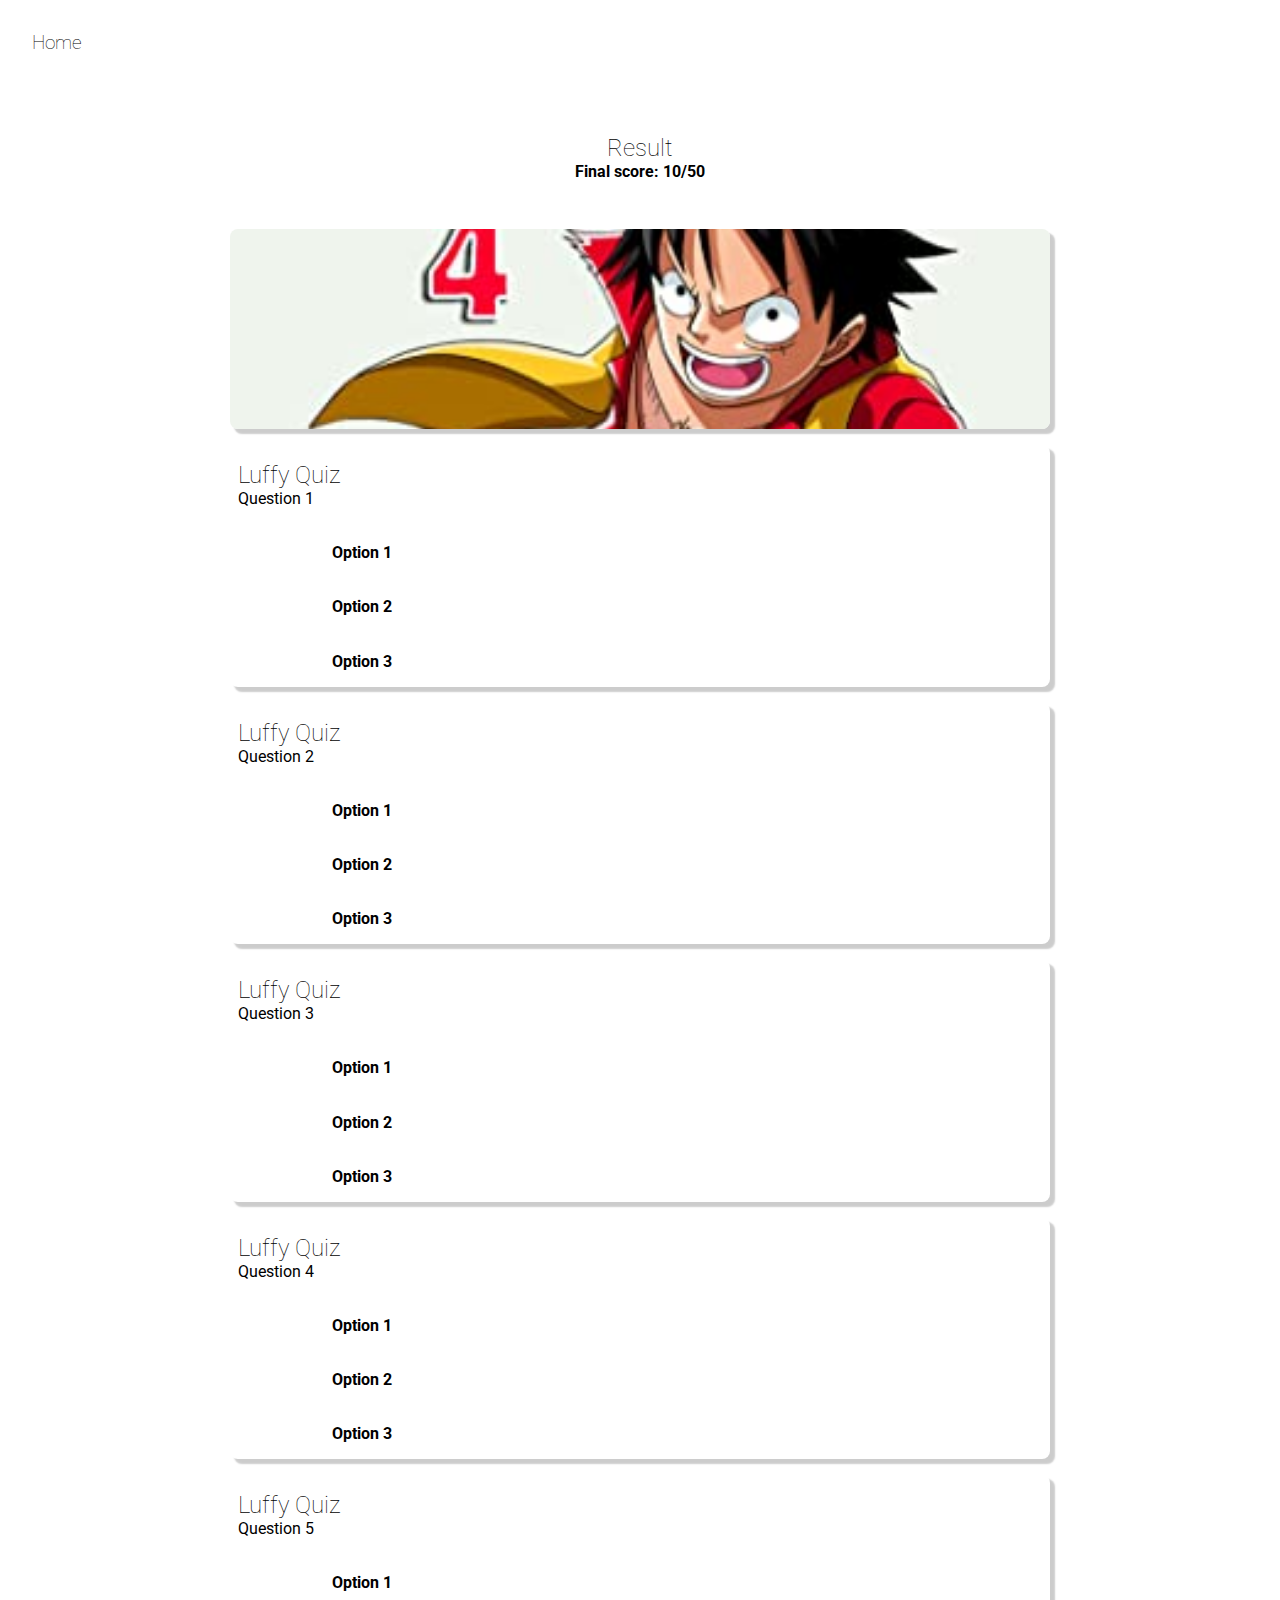
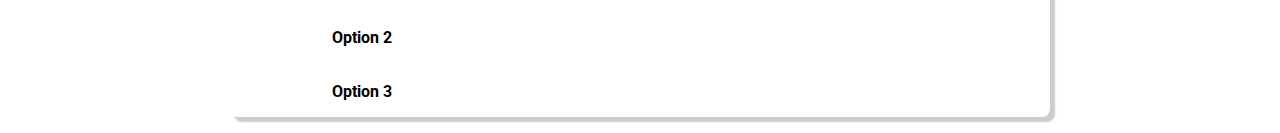
==== Pages/lufy.html @ b2d8ccba "inital commit" ====
<!DOCTYPE html>
<html lang="en">
<head>
    <meta charset="UTF-8">
    <meta http-equiv="X-UA-Compatible" content="IE=edge">
    <meta name="viewport" content="width=device-width, initial-scale=1.0">
    <title>Anime Quiz</title>
    <link rel="stylesheet" href="/CSS/main.css">
    <link rel="stylesheet" href="https://mosaic-ui.netlify.app/css/components.css">
</head>
<body>
    <nav class="nav-home">
        <a href="/Index.html"><h3>Home</h3></a> 
    </nav>
    <div class="container-quiz">
        <div class="quiz-header">
            <h2>Result</h2>
            <h4>Final score: 10/50</h4>
        </div>
        <div class="container-secondary-quiz">
            <div class="quiz-body-center">

                <div class="card-child-quiz ht-200">
                    <img class="card-image-quiz" src="/Assets/Luffy.jpg" alt="Luffy"> 
                </div>

                <div class="card-child-quiz ht-300">
                    <div class="card-quiz-body">
                        <h2>Luffy Quiz</h2>
                        <p>Question 1</p>
                    </div>
                    <div class="quiz-options">
                        <div class="quiz-option-child">Option 1</div>
                        <div class="quiz-option-child">Option 2</div>
                        <div class="quiz-option-child">Option 3</div>
                    </div>
                </div>

                <div class="card-child-quiz ht-300">
                    <div class="card-quiz-body">
                        <h2>Luffy Quiz</h2>
                        <p>Question 2</p>
                    </div>
                    <div class="quiz-options">
                        <div class="quiz-option-child">Option 1</div>
                        <div class="quiz-option-child">Option 2</div>
                        <div class="quiz-option-child">Option 3</div>
                    </div>
                </div>

                <div class="card-child-quiz ht-300">
                    <div class="card-quiz-body">
                        <h2>Luffy Quiz</h2>
                        <p>Question 3</p>
                    </div>
                    <div class="quiz-options">
                        <div class="quiz-option-child">Option 1</div>
                        <div class="quiz-option-child">Option 2</div>
                        <div class="quiz-option-child">Option 3</div>
                    </div>
                </div>

                <div class="card-child-quiz ht-300">
                    <div class="card-quiz-body">
                        <h2>Luffy Quiz</h2>
                        <p>Question 4</p>
                    </div>
                    <div class="quiz-options">
                        <div class="quiz-option-child">Option 1</div>
                        <div class="quiz-option-child">Option 2</div>
                        <div class="quiz-option-child">Option 3</div>
                    </div>
                </div>

                <div class="card-child-quiz ht-300">
                    <div class="card-quiz-body">
                        <h2>Luffy Quiz</h2>
                        <p>Question 5</p>
                    </div>
                    <div class="quiz-options">
                        <div class="quiz-option-child">Option 1</div>
                        <div class="quiz-option-child">Option 2</div>
                        <div class="quiz-option-child">Option 3</div>
                    </div>
                </div>

            </div>
        </div>
    </div>
</body>
</html>
---- CSS/main.css ----
@import url('https://fonts.googleapis.com/css2?family=Roboto:wght@300;500&family=Rowdies:wght@700&family=Shizuru&display=swap');

@import "/CSS/cards.css";

*{
    padding: 0;
    margin: 0;
    font-family: 'Roboto', sans-serif;
}

:root{
    --lt-grey:	#f3f3f3;
    --alice-blue: aliceblue;
    --aqua-blue: aqua;
}

h1, h2, h3{
    font-weight:lighter;
}

a{
    text-decoration: none;
    color: var(--black-color);
}

.nav-home{
    margin-top: 2rem;
    margin-left: 2rem;
    font-weight: 500;
}

.container-quiz{
    width: 100%;
    height: max-content;
}

.container-secondary-quiz{
    margin: auto;
    width: 80%;
    height: max-content;
}

.quiz-header{
    margin: auto;
    width: 80%;
    text-align: center;
    padding: 5rem 3rem 2rem 3rem;
}

.quiz-header h1{
    font-size: 3rem;
}

.quiz-body{
    margin: auto;
    width: 80%;
    height: fit-content;
    display: grid;
    grid-template-columns: repeat(3, 1fr);
    gap: 1rem;
}

.quiz-body-center{
    margin: auto;
    width: 80%;
    height: fit-content; 
}

.center-item{
    display: flex;
    justify-content: center;
    text-align: center;
}

/* update comp library */

.ht-200{
    height: 200px;
}
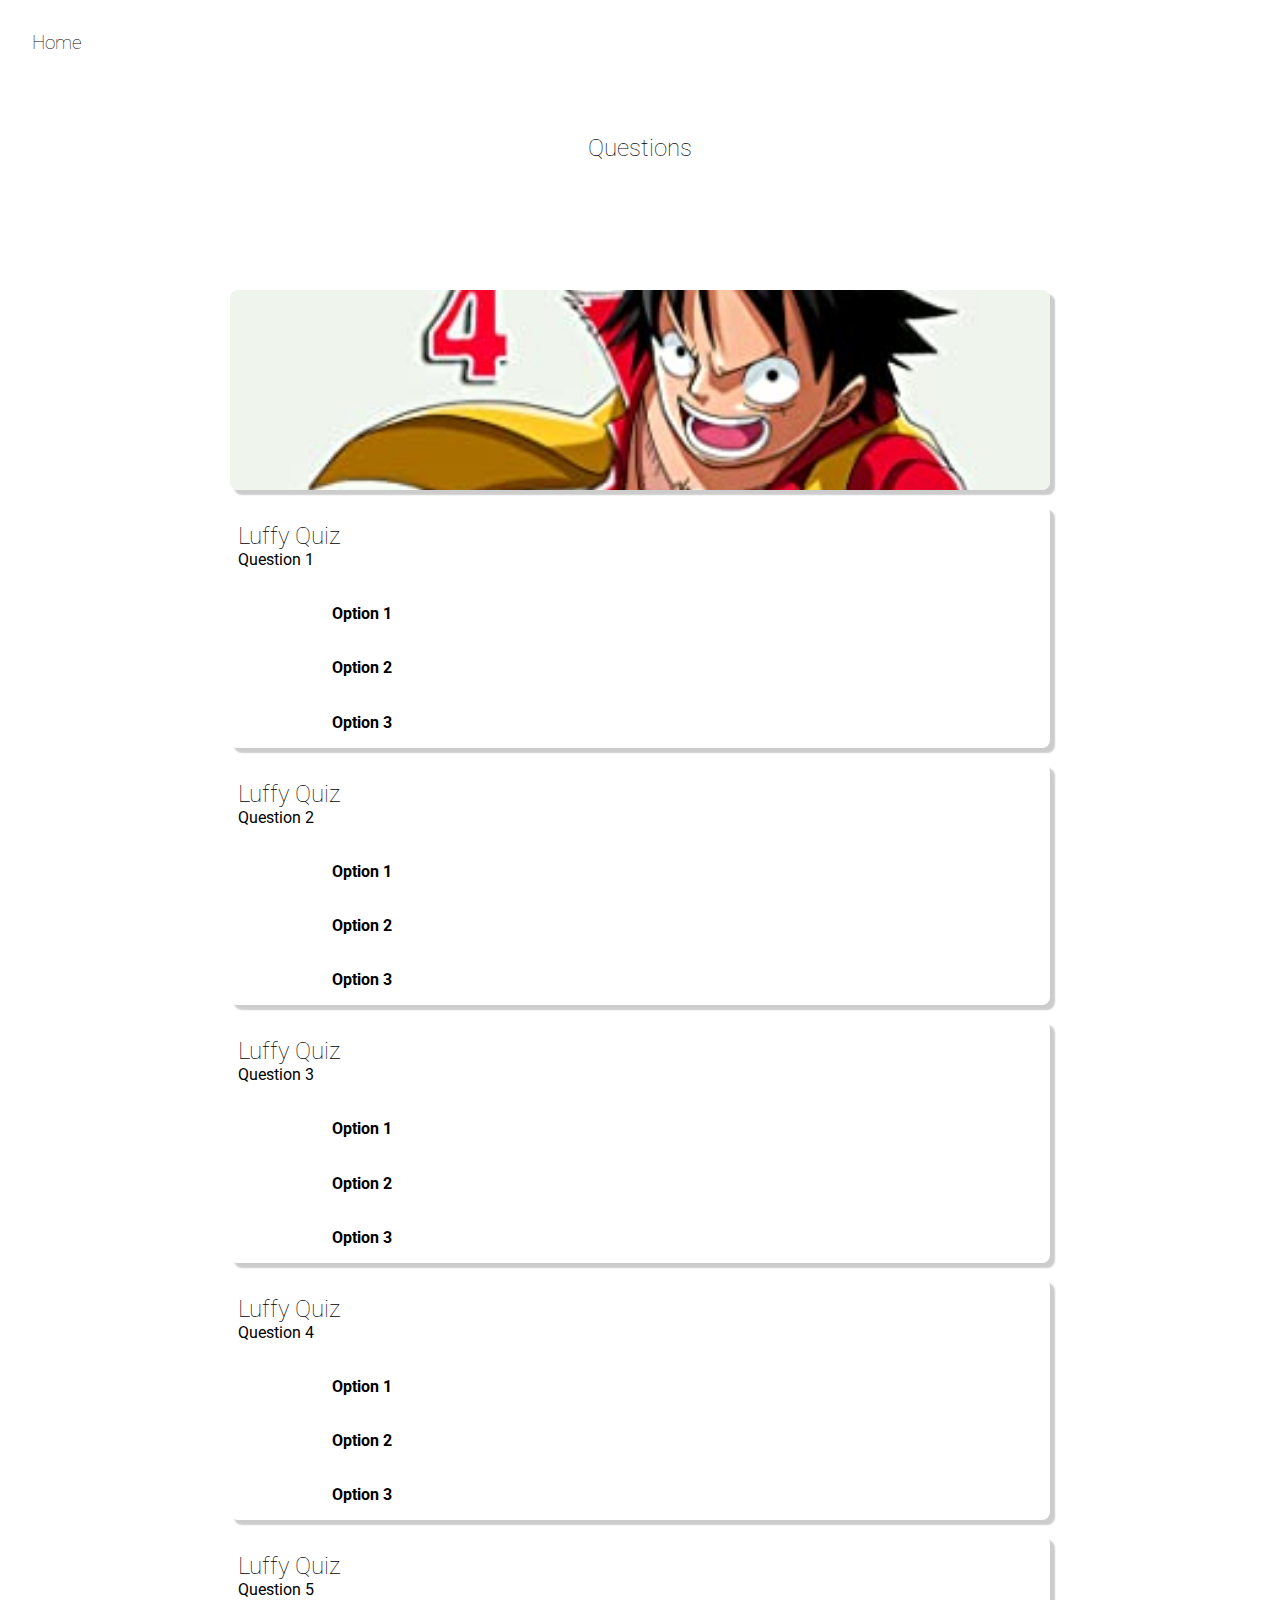
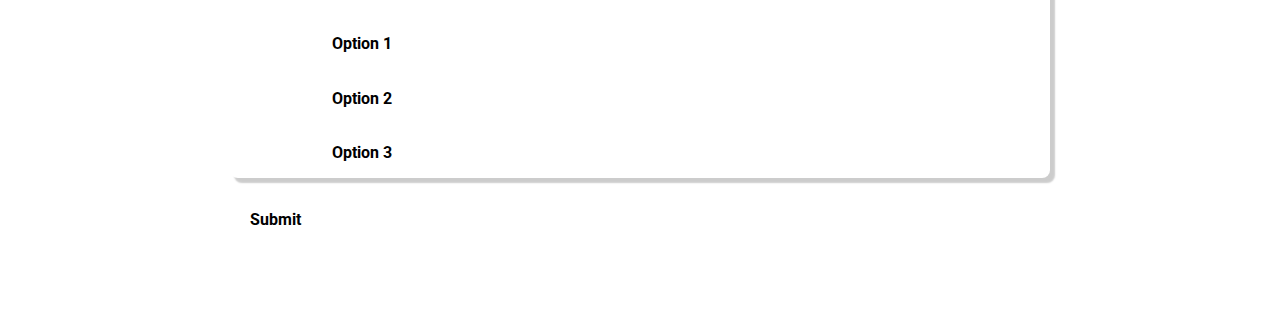
==== commit 3c8f9aed: "Rules Page" ====
--- a/Pages/lufy.html
+++ b/Pages/lufy.html
@@ -14,17 +14,18 @@
     </nav>
     <div class="container-quiz">
         <div class="quiz-header">
-            <h2>Result</h2>
-            <h4>Final score: 10/50</h4>
+            <!-- <h2>Result</h2>
+            <h4>Final score: 10/50</h4> -->
+            <h2>Questions</h2>
         </div>
         <div class="container-secondary-quiz">
             <div class="quiz-body-center">
 
-                <div class="card-child-quiz ht-200">
+                <div class="card-child-quiz-page ht-200">
                     <img class="card-image-quiz" src="/Assets/Luffy.jpg" alt="Luffy"> 
                 </div>
 
-                <div class="card-child-quiz ht-300">
+                <div class="card-child-quiz-page ht-300">
                     <div class="card-quiz-body">
                         <h2>Luffy Quiz</h2>
                         <p>Question 1</p>
@@ -36,7 +37,7 @@
                     </div>
                 </div>
 
-                <div class="card-child-quiz ht-300">
+                <div class="card-child-quiz-page ht-300">
                     <div class="card-quiz-body">
                         <h2>Luffy Quiz</h2>
                         <p>Question 2</p>
@@ -48,7 +49,7 @@
                     </div>
                 </div>
 
-                <div class="card-child-quiz ht-300">
+                <div class="card-child-quiz-page ht-300">
                     <div class="card-quiz-body">
                         <h2>Luffy Quiz</h2>
                         <p>Question 3</p>
@@ -60,7 +61,7 @@
                     </div>
                 </div>
 
-                <div class="card-child-quiz ht-300">
+                <div class="card-child-quiz-page ht-300">
                     <div class="card-quiz-body">
                         <h2>Luffy Quiz</h2>
                         <p>Question 4</p>
@@ -72,7 +73,7 @@
                     </div>
                 </div>
 
-                <div class="card-child-quiz ht-300">
+                <div class="card-child-quiz-page ht-300">
                     <div class="card-quiz-body">
                         <h2>Luffy Quiz</h2>
                         <p>Question 5</p>
@@ -83,6 +84,7 @@
                         <div class="quiz-option-child">Option 3</div>
                     </div>
                 </div>
+                <div class="quiz-option-child wd-100">Submit</div>
 
             </div>
         </div>
--- a/CSS/main.css
+++ b/CSS/main.css
@@ -1,6 +1,7 @@
 @import url('https://fonts.googleapis.com/css2?family=Roboto:wght@300;500&family=Rowdies:wght@700&family=Shizuru&display=swap');
 
 @import "/CSS/cards.css";
+@import "/CSS/navbar.css";
 
 *{
     padding: 0;
@@ -35,9 +36,11 @@
 }
 
 .container-secondary-quiz{
-    margin: auto;
+    margin: 5rem auto;
     width: 80%;
     height: max-content;
+    display: flex;
+    flex-wrap: wrap;
 }
 
 .quiz-header{
@@ -45,6 +48,27 @@
     width: 80%;
     text-align: center;
     padding: 5rem 3rem 2rem 3rem;
+}
+
+.quiz-header-rules{
+    margin: auto;
+    width: 60%;
+    text-align: center;
+    padding: 5rem 3rem 2rem 3rem;
+    display: flex;
+    flex-direction: column;
+    gap: 2rem;
+    font-size: 1.5rem
+}
+
+.quiz-header-tag{
+    font-size: 2.5rem;
+}
+
+@media screen and (max-width:400px){
+    .quiz-header-tag{
+        font-size: 1.5rem;
+    }
 }
 
 .quiz-header h1{
@@ -55,9 +79,11 @@
     margin: auto;
     width: 80%;
     height: fit-content;
-    display: grid;
-    grid-template-columns: repeat(3, 1fr);
+    /* display: grid;
+    grid-template-columns: repeat(3, 1fr); */
     gap: 1rem;
+    display: flex;
+    flex-wrap: wrap;
 }
 
 .quiz-body-center{
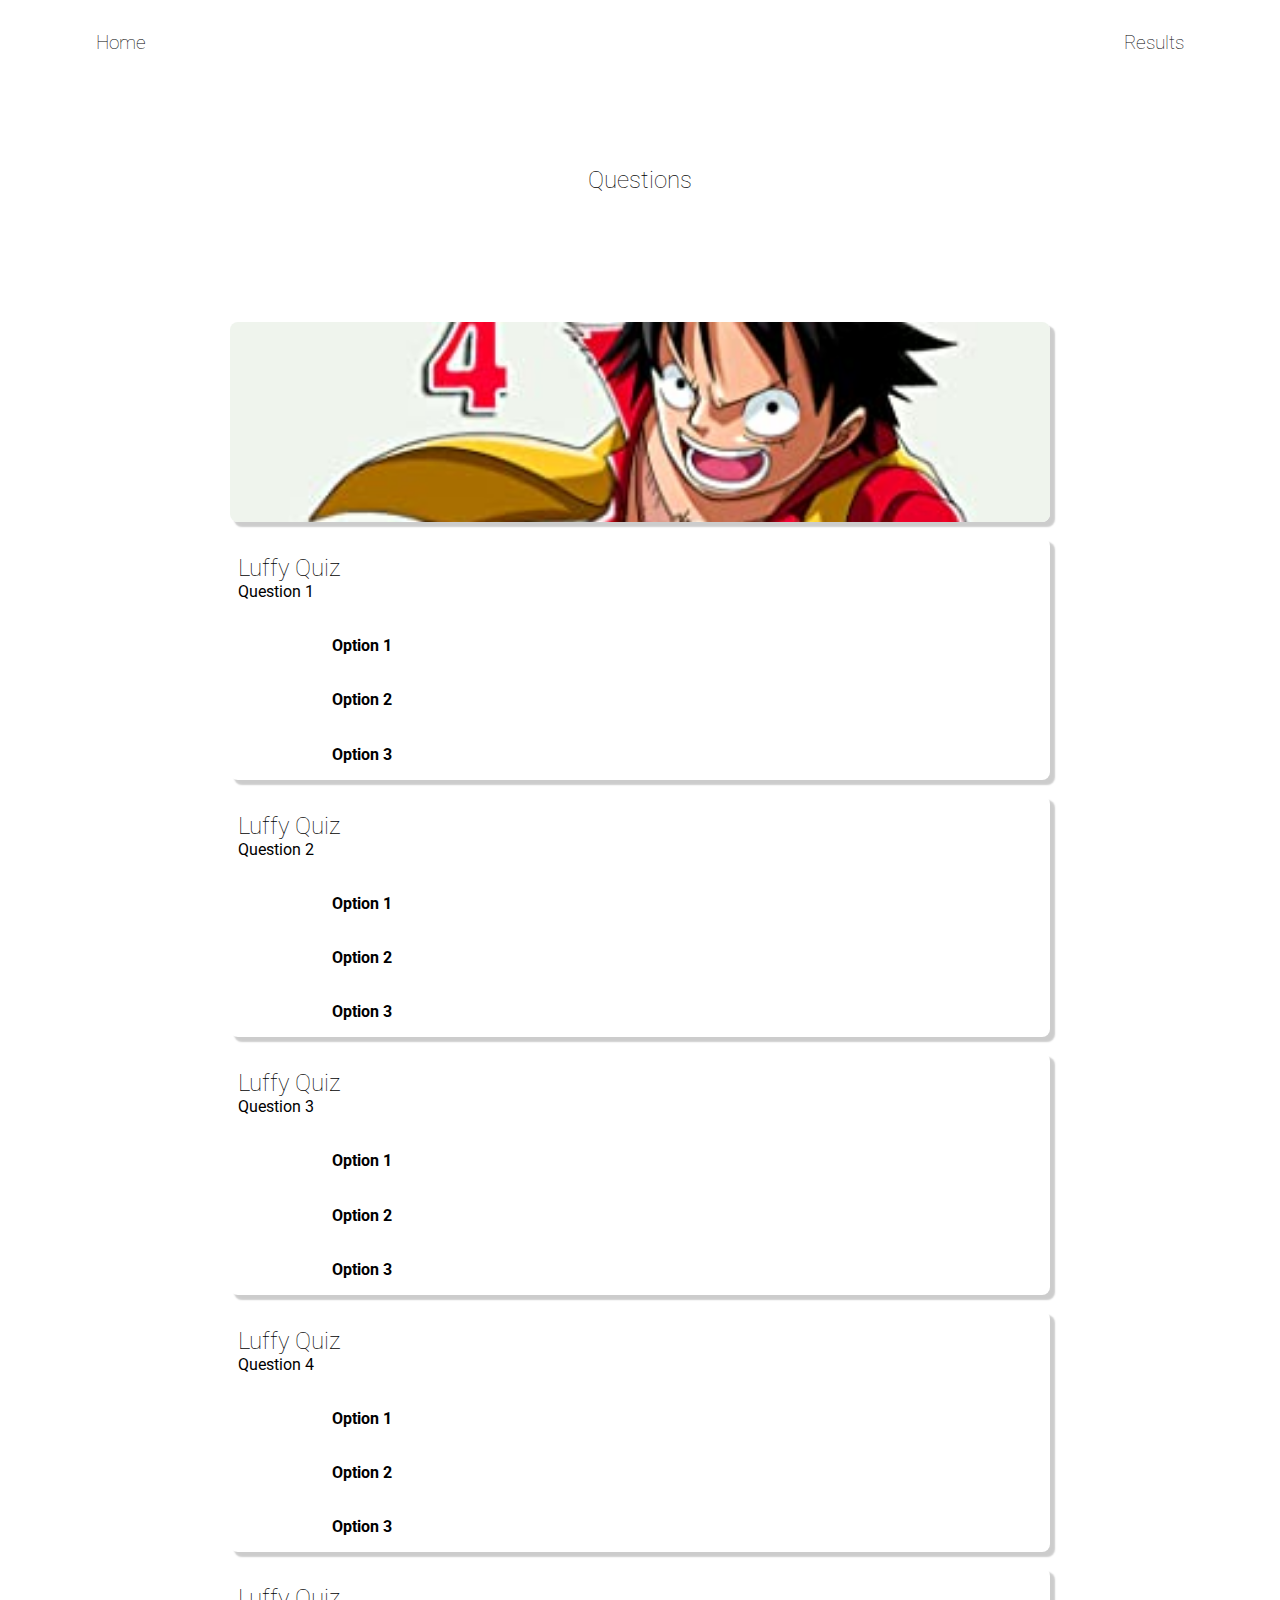
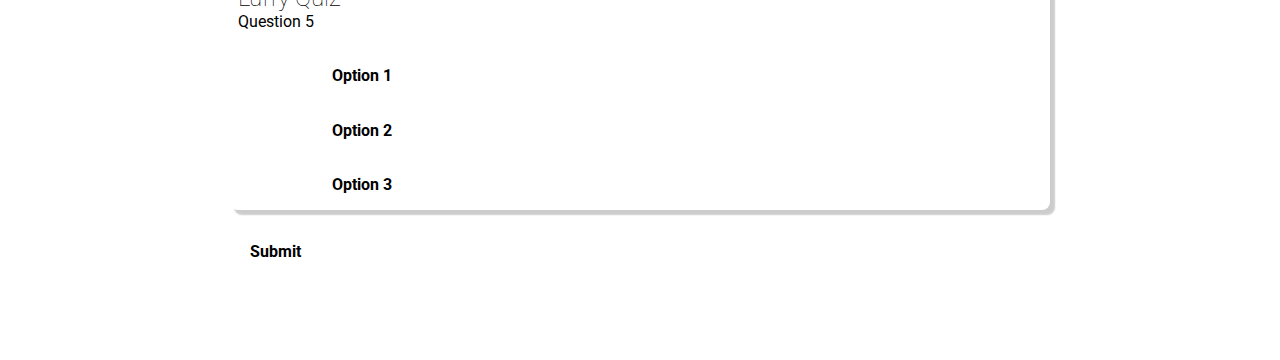
==== commit b4424148: "Results Page" ====
--- a/Pages/lufy.html
+++ b/Pages/lufy.html
@@ -11,6 +11,7 @@
 <body>
     <nav class="nav-home">
         <a href="/Index.html"><h3>Home</h3></a> 
+        <a href="/Pages/results.html"><h3>Results</h3></a> 
     </nav>
     <div class="container-quiz">
         <div class="quiz-header">
--- a/CSS/main.css
+++ b/CSS/main.css
@@ -25,9 +25,11 @@
 }
 
 .nav-home{
-    margin-top: 2rem;
-    margin-left: 2rem;
+    margin: 2rem;
     font-weight: 500;
+    display: flex;
+    justify-content: space-between;
+    padding: 0 4rem 0 4rem;
 }
 
 .container-quiz{
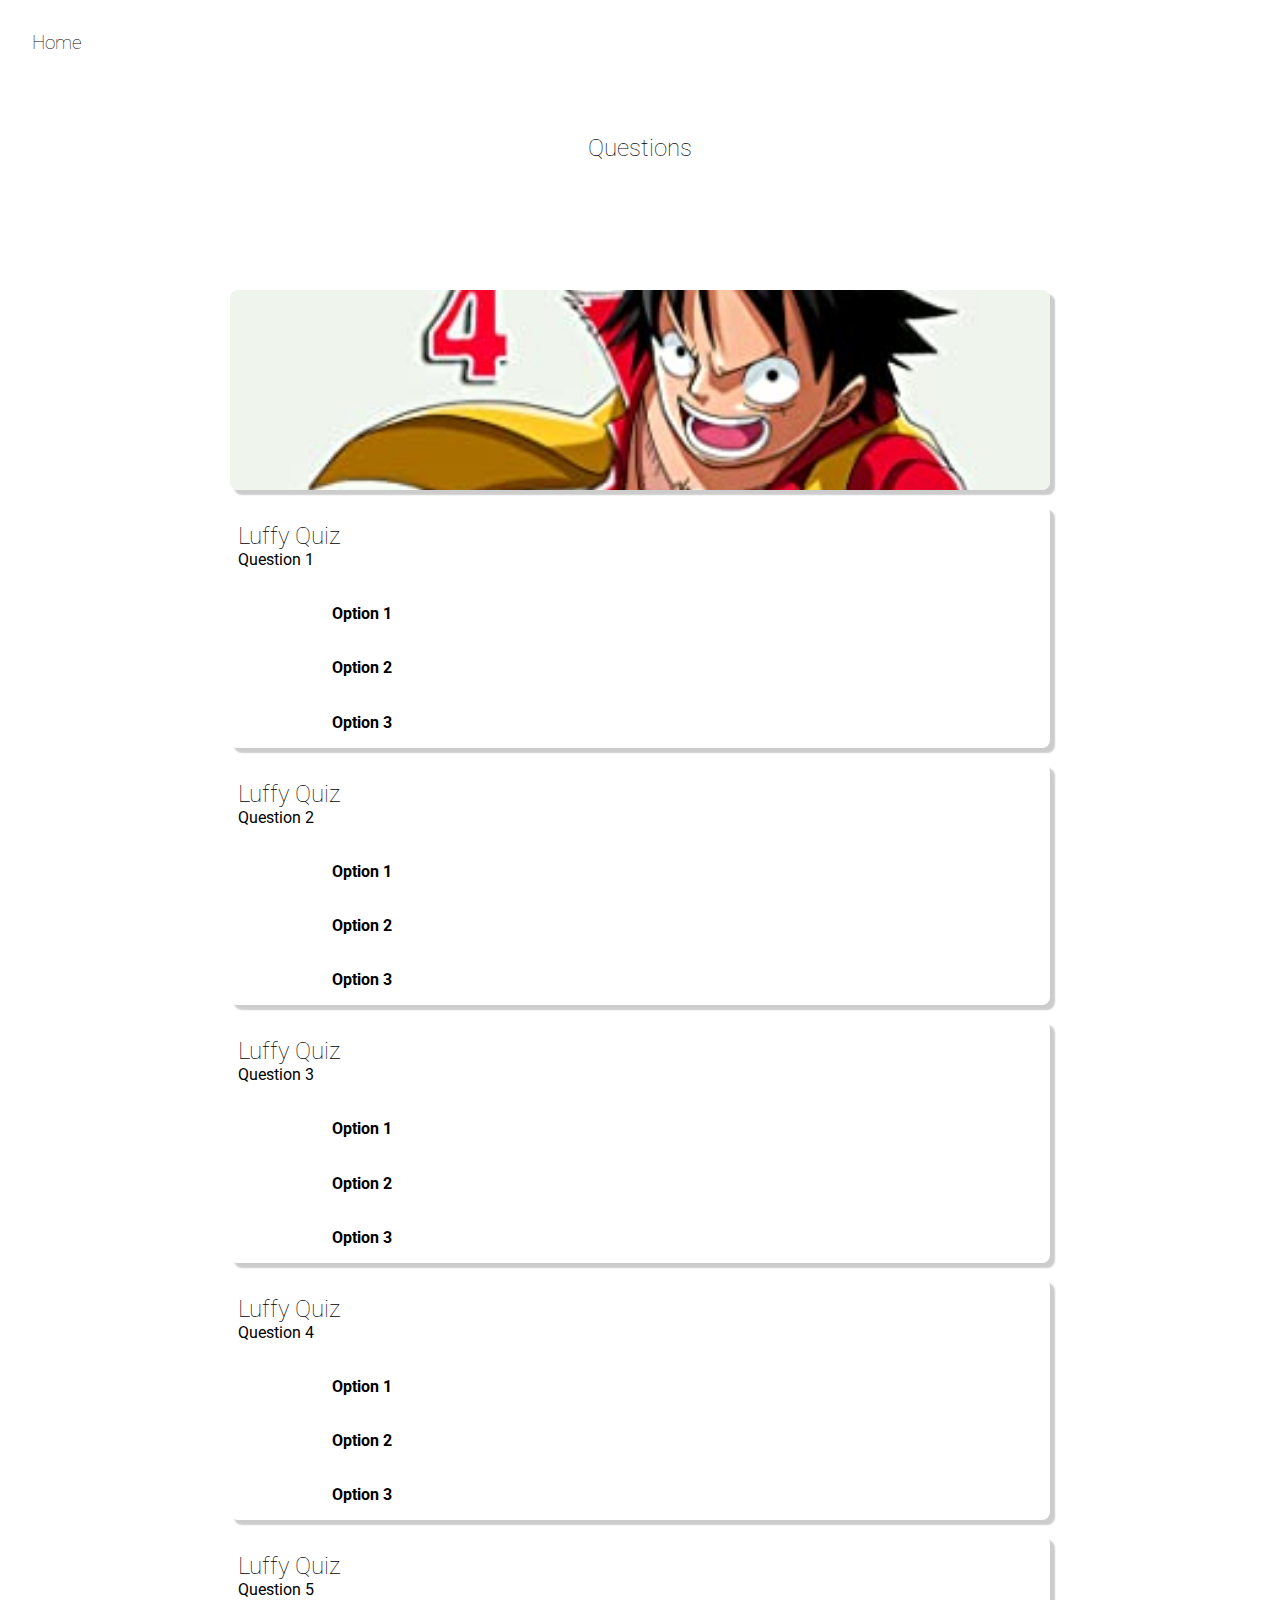
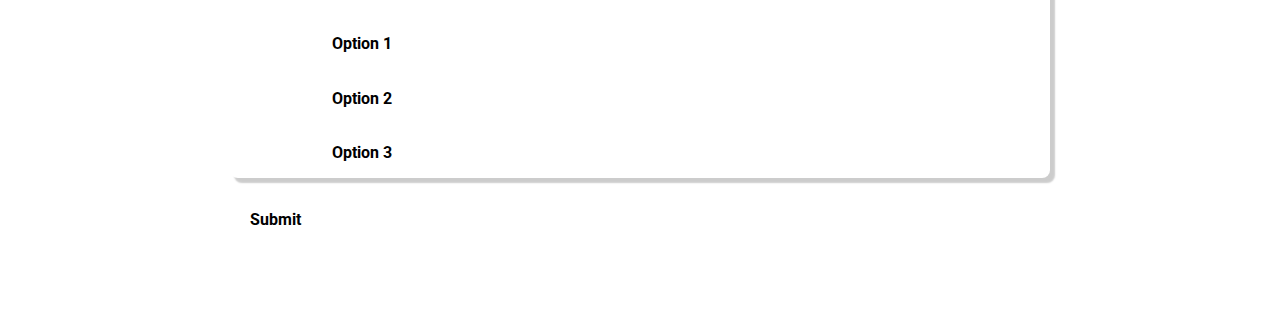
==== commit 75193e4a: "Merge pull request #3 from SadiqZak/rulespage" ====
--- a/Pages/lufy.html
+++ b/Pages/lufy.html
@@ -11,7 +11,6 @@
 <body>
     <nav class="nav-home">
         <a href="/Index.html"><h3>Home</h3></a> 
-        <a href="/Pages/results.html"><h3>Results</h3></a> 
     </nav>
     <div class="container-quiz">
         <div class="quiz-header">
--- a/CSS/main.css
+++ b/CSS/main.css
@@ -25,11 +25,9 @@
 }
 
 .nav-home{
-    margin: 2rem;
+    margin-top: 2rem;
+    margin-left: 2rem;
     font-weight: 500;
-    display: flex;
-    justify-content: space-between;
-    padding: 0 4rem 0 4rem;
 }
 
 .container-quiz{
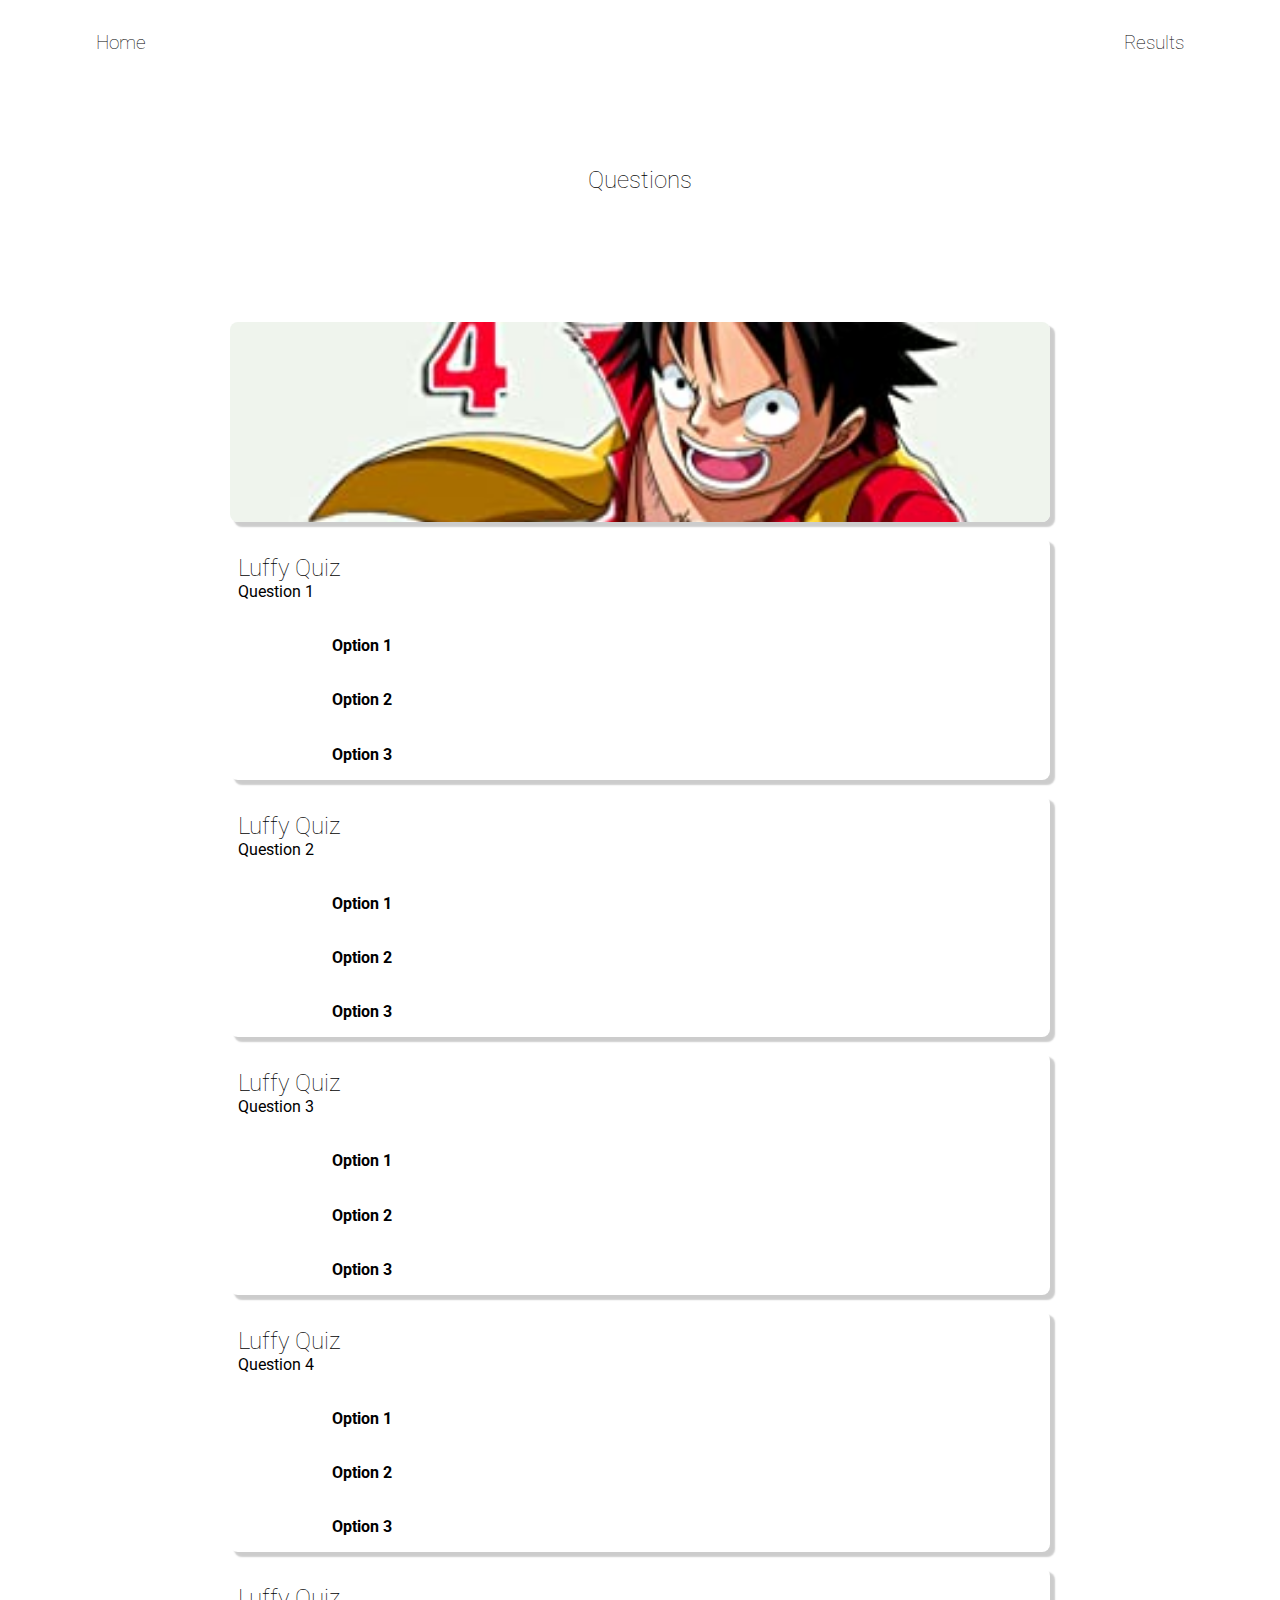
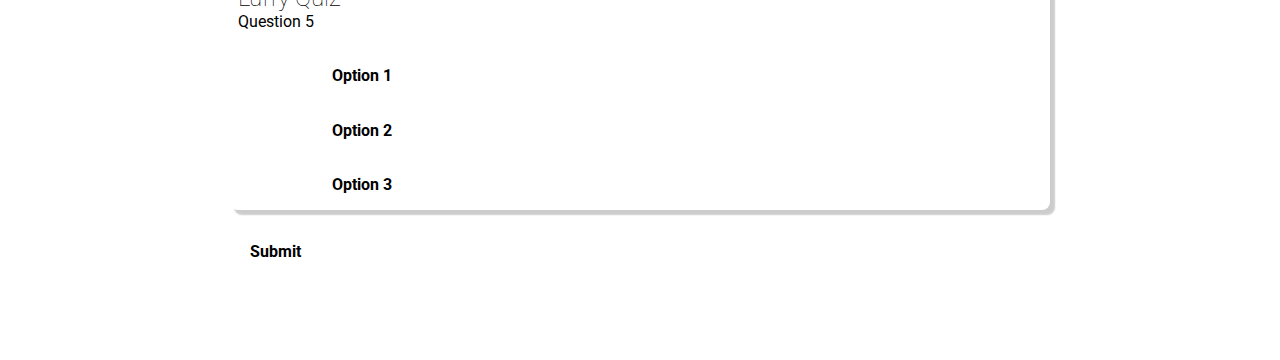
==== commit 74c487d7: "Merge pull request #4 from SadiqZak/resultspage" ====
--- a/Pages/lufy.html
+++ b/Pages/lufy.html
@@ -11,6 +11,7 @@
 <body>
     <nav class="nav-home">
         <a href="/Index.html"><h3>Home</h3></a> 
+        <a href="/Pages/results.html"><h3>Results</h3></a> 
     </nav>
     <div class="container-quiz">
         <div class="quiz-header">
--- a/CSS/main.css
+++ b/CSS/main.css
@@ -25,9 +25,11 @@
 }
 
 .nav-home{
-    margin-top: 2rem;
-    margin-left: 2rem;
+    margin: 2rem;
     font-weight: 500;
+    display: flex;
+    justify-content: space-between;
+    padding: 0 4rem 0 4rem;
 }
 
 .container-quiz{
